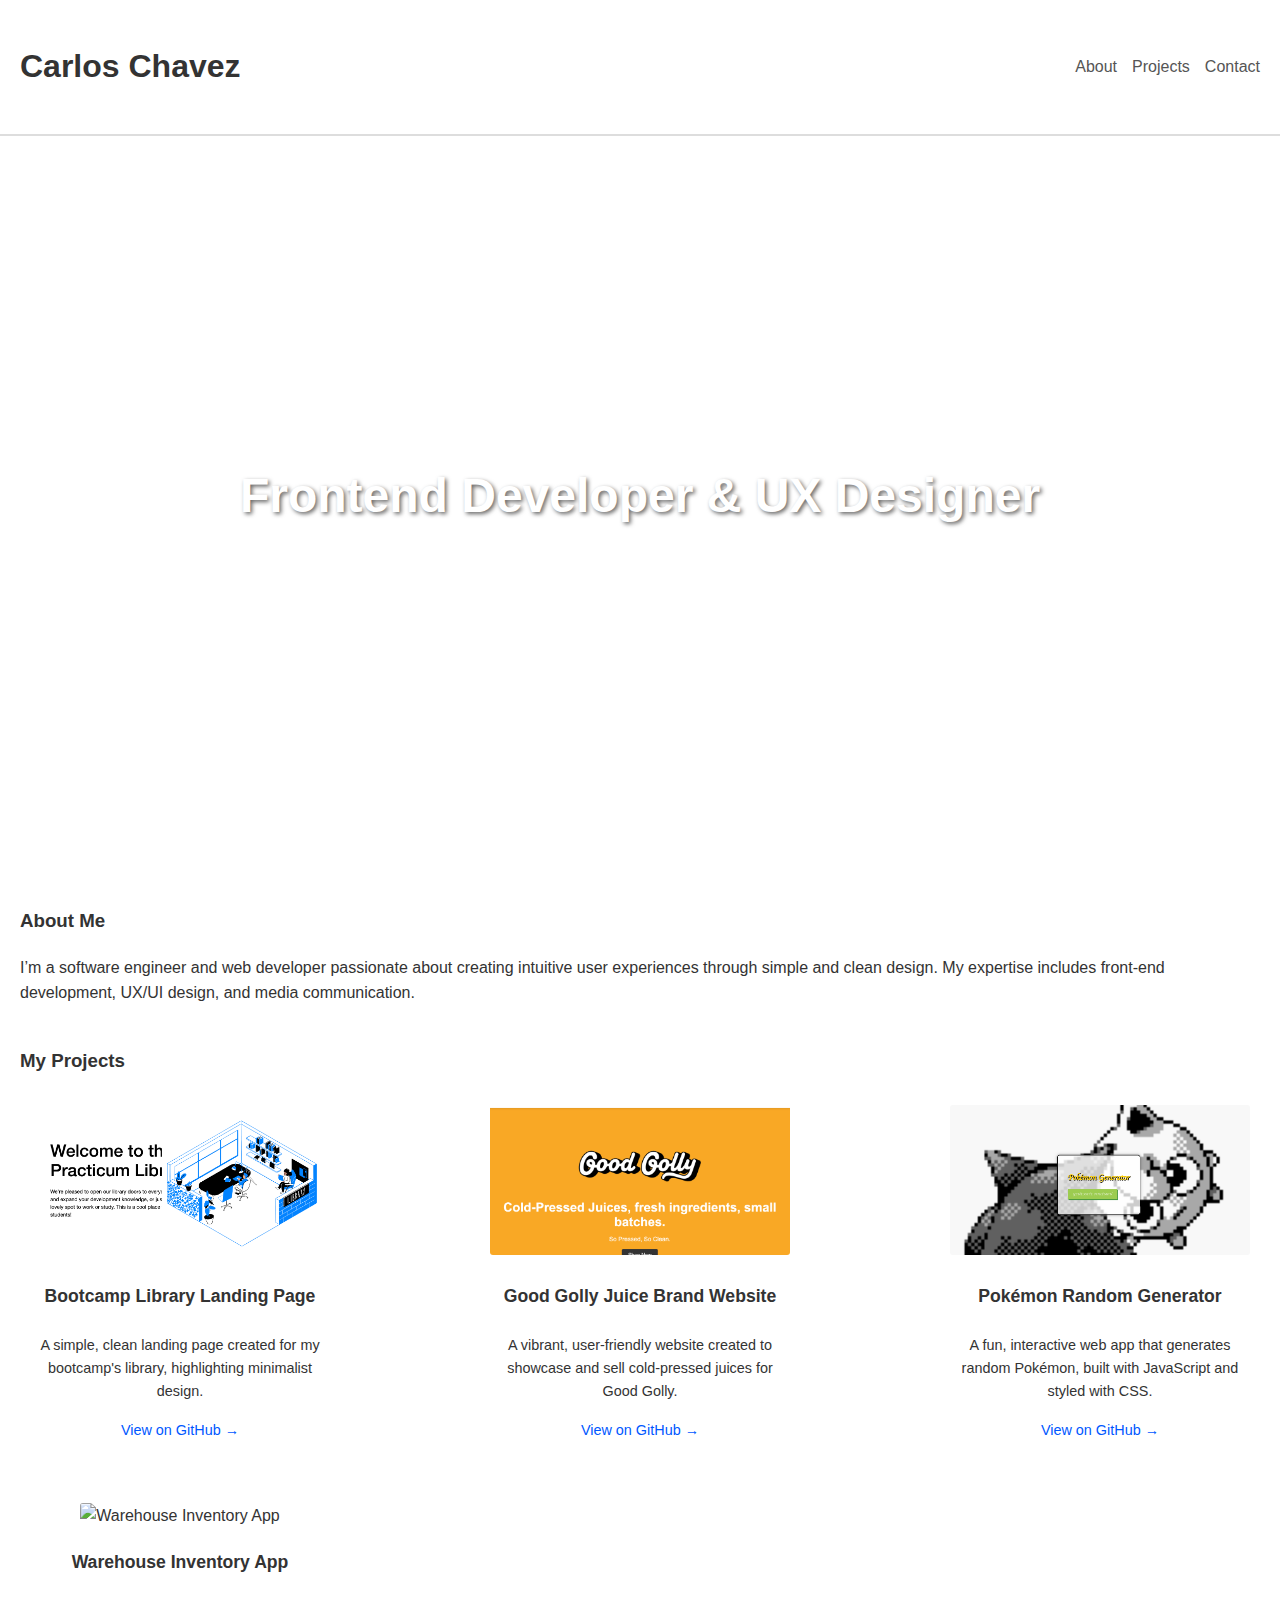
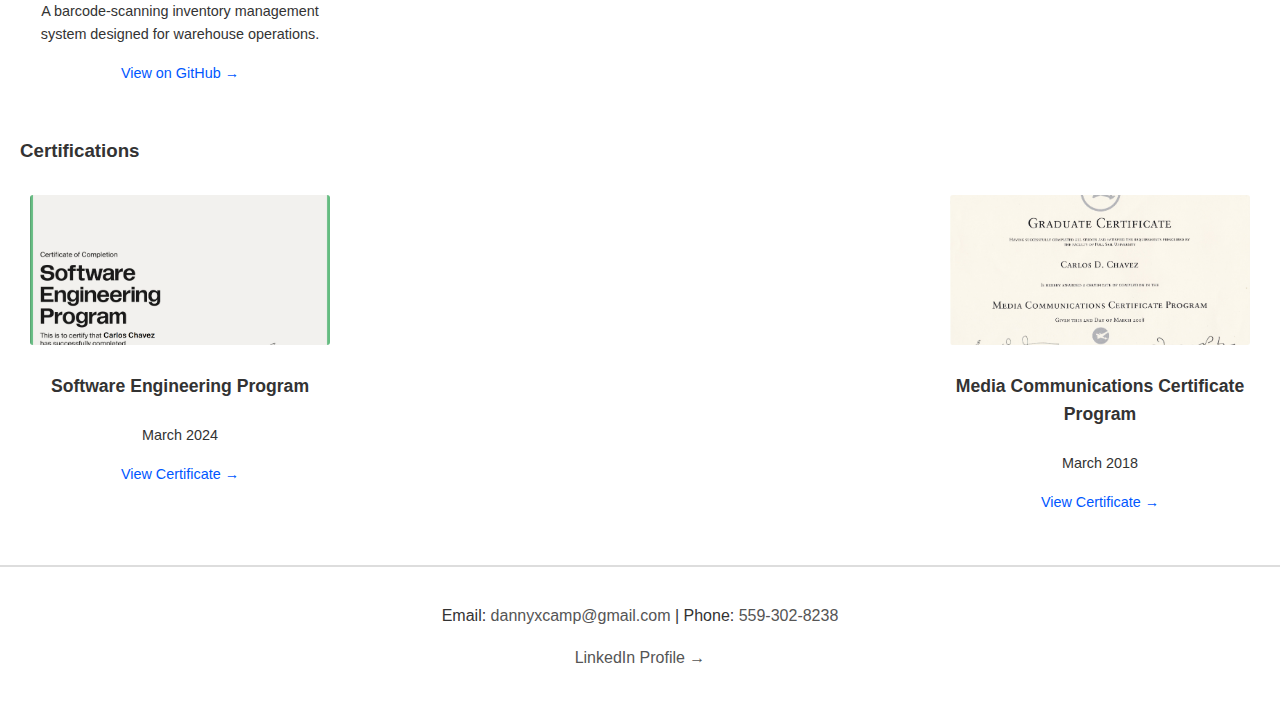
==== index.html @ 341c8815 "Update index.html" ====
<!DOCTYPE html>
<html lang="en">
<head>
    <meta charset="UTF-8">
    <meta name="viewport" content="width=device-width, initial-scale=1.0">
    <title>Carlos Chavez Portfolio</title>
    <link rel="stylesheet" href="style.css">
</head>
<body>
    <nav>
        <h1>Carlos Chavez</h1>
        <ul>
            <li><a href="#about">About</a></li>
            <li><a href="#projects">Projects</a></li>
            <li><a href="#contact">Contact</a></li>
        </ul>
    </nav>

    <section class="home-section">
        <h2>Frontend Developer & UX Designer</h2>
    </section>    

    <section id="about">
        <h3>About Me</h3>
        <p>
            I’m a software engineer and web developer passionate about creating intuitive user experiences through simple and clean design. My expertise includes front-end development, UX/UI design, and media communication.
        </p>
    </section>

    <section id="projects">
        <h3>My Projects</h3>
        <div class="project-list">
            <div class="project-item">
                <img src="assets/library-landing.png" alt="Library Landing Page">
                <h4>Bootcamp Library Landing Page</h4>
                <p>A simple, clean landing page created for my bootcamp's library, highlighting minimalist design.</p>
                <a href="https://github.com/wearyshepherd/se-project-library.git" target="_blank">View on GitHub →</a>
            </div>
    
            <div class="project-item">
                <img src="assets/good-golly.png" alt="Good Golly Juice Website">
                <h4>Good Golly Juice Brand Website</h4>
                <p>A vibrant, user-friendly website created to showcase and sell cold-pressed juices for Good Golly.</p>
                <a href="https://github.com/wearyshepherd/goodgolly.git" target="_blank">View on GitHub →</a>
            </div>
    
            <div class="project-item">
                <img src="assets/pokemon-generator.png" alt="Pokémon Random Generator">
                <h4>Pokémon Random Generator</h4>
                <p>A fun, interactive web app that generates random Pokémon, built with JavaScript and styled with CSS.</p>
                <a href="https://github.com/wearyshepherd/sprint-16.git" target="_blank">View on GitHub →</a>
            </div>
        </div>
        <div class="project-list">
            <div class="project-item" style="flex: 1; text-align: center;">
                <img src="assets/warehouse-inventory.png" alt="Warehouse Inventory App">
                <h4>Warehouse Inventory App</h4>
                <p>A barcode-scanning inventory management system designed for warehouse operations.</p>
                <a href="https://github.com/wearyshepherd/inventory.git" target="_blank">View on GitHub →</a>
            </div>
        </div>
    </section>  

    <section id="certifications">
        <h3>Certifications</h3>
        <div class="certification-list">
            <div class="certification-item">
                <img src="assets/certificate-thumbnail.png" alt="Software Engineering Certificate">
                <h4>Software Engineering Program</h4>
                <p>March 2024</p>
                <a href="assets/Carlos_Chavez_SE.pdf" target="_blank">View Certificate →</a>
            </div>
    
            <div class="certification-item">
                <img src="assets/media-communications-thumbnail.png" alt="Media Communications Certificate">
                <h4>Media Communications Certificate Program</h4>
                <p>March 2018</p>
                <a href="assets/media-communications-thumbnail.png" target="_blank">View Certificate →</a>
            </div>
        </div>
    </section>        

    <footer id="contact">
        <p>Email: <a href="mailto:dannyxchavez@gmail.com">dannyxcamp@gmail.com</a> | Phone: <a href="tel:5593028238">559-302-8238</a></p>
        <p><a href="https://www.linkedin.com/in/carlos-chavez-3085672a6/" target="_blank">LinkedIn Profile →</a></p>
    </footer>
</body>
</html>
---- style.css ----
body {
    font-family: 'Helvetica Neue', Arial, sans-serif;
    color: #333;
    background-color: #fff;
    margin: 0;
    padding: 0;
    line-height: 1.6;
}

nav {
    display: flex;
    justify-content: space-between;
    align-items: center;
    padding: 20px;
    border-bottom: 2px solid #ddd;
}

nav ul {
    list-style: none;
    padding: 0;
    margin: 0;
    display: flex;
    gap: 15px;
}

nav a {
    text-decoration: none;
    color: #555;
}

.home-section {
    background: url('assets/home-bg.png') no-repeat center center;
    background-size: cover;
    height: 80vh;
    display: flex;
    align-items: center;
    justify-content: center;
    color: #fff;
    text-shadow: 2px 2px 4px rgba(0,0,0,0.6);
    margin-bottom: 50px;
}

.home-section h2 {
    font-size: 3rem;
    text-align: center;
    margin: 0 20px;
}

section {
    padding: 0 20px;
    margin-bottom: 40px;
}

.project-list, .certification-list {
    display: flex;
    flex-direction: row;
    justify-content: space-between;
    gap: 20px;
    flex-wrap: wrap;
    margin-bottom: 40px;
}

.project-item, .certification-item {
    flex: 1;
    min-width: 250px;
    max-width: 300px;
    padding: 10px;
    text-align: center;
    background-color: transparent;
}

.project-item img, .certification-item img {
    width: 100%;
    height: 150px;
    object-fit: cover;
    border-radius: 3px;
    margin-bottom: 10px;
    transition: transform 0.3s ease;
}

.project-item img:hover, .certification-item img:hover {
    transform: translateY(-5px);
}

.project-item h4, .certification-item h4 {
    margin-top: 10px;
    font-size: 1.1rem;
}

.project-item p, .certification-item p {
    font-size: 0.9rem;
}

.project-item a, .certification-item a {
    font-size: 0.9rem;
    color: #0057ff;
    text-decoration: none;
}

.project-item a:hover, .certification-item a:hover {
    text-decoration: underline;
}

footer {
    text-align: center;
    padding: 20px;
    border-top: 2px solid #ddd;
}

footer a {
    text-decoration: none;
    color: #555;
}

footer a:hover {
    text-decoration: underline;
}

/* Mobile Responsiveness */
@media (max-width: 768px) {
    .home-section h2 {
        font-size: 2rem;
    }

    nav {
        flex-direction: column;
        gap: 10px;
    }

    .project-list, .certification-list {
        flex-direction: column;
        align-items: center;
    }

    .project-item, .certification-item {
        width: 90%;
        max-width: none;
    }
}
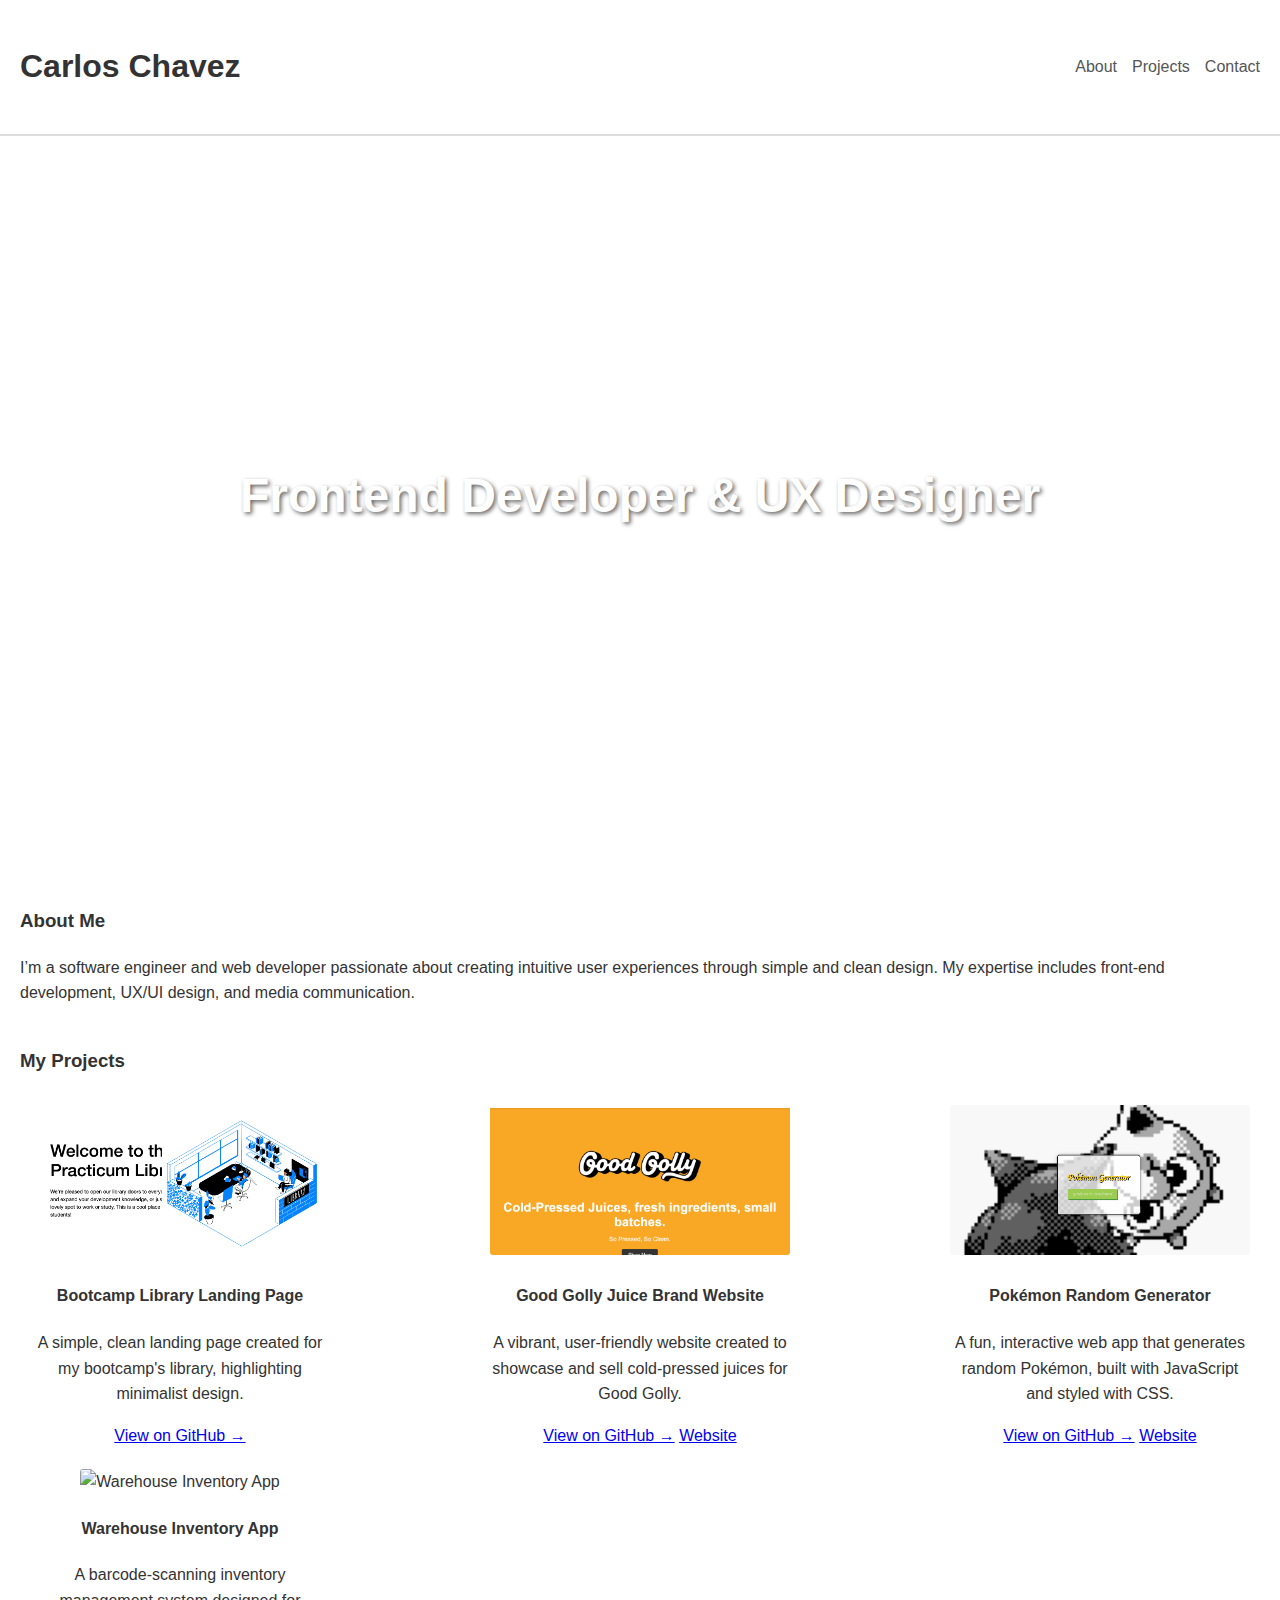
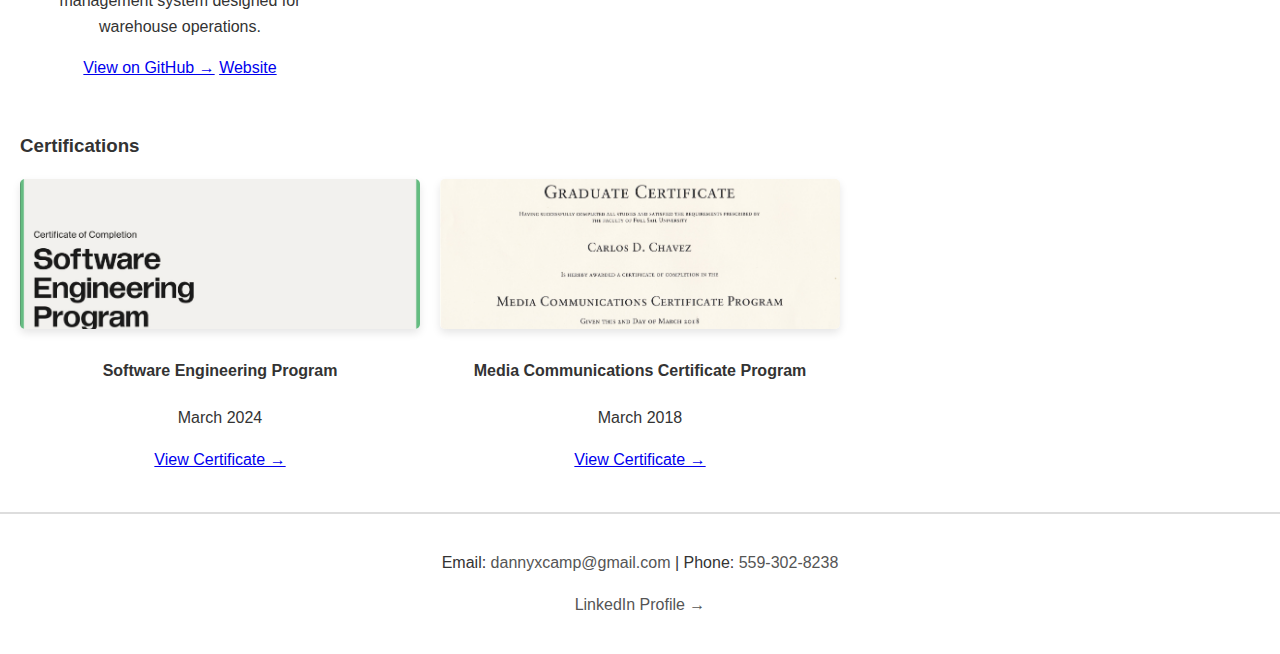
==== commit 8917c680: "Update index.html" ====
--- a/index.html
+++ b/index.html
@@ -42,6 +42,7 @@
                 <h4>Good Golly Juice Brand Website</h4>
                 <p>A vibrant, user-friendly website created to showcase and sell cold-pressed juices for Good Golly.</p>
                 <a href="https://github.com/wearyshepherd/goodgolly.git" target="_blank">View on GitHub →</a>
+                <a href="https://goodgolly.onrender.com" target="_blank">Website</a>
             </div>
     
             <div class="project-item">
@@ -49,6 +50,7 @@
                 <h4>Pokémon Random Generator</h4>
                 <p>A fun, interactive web app that generates random Pokémon, built with JavaScript and styled with CSS.</p>
                 <a href="https://github.com/wearyshepherd/sprint-16.git" target="_blank">View on GitHub →</a>
+                <a href="https://pokemon16.onrender.com" target="_blank">Website</a>
             </div>
         </div>
         <div class="project-list">
@@ -57,6 +59,7 @@
                 <h4>Warehouse Inventory App</h4>
                 <p>A barcode-scanning inventory management system designed for warehouse operations.</p>
                 <a href="https://github.com/wearyshepherd/inventory.git" target="_blank">View on GitHub →</a>
+                <a href="https://inventory-nrxo.onrender.com" target="_blank">Website</a>
             </div>
         </div>
     </section>  
--- a/style.css
+++ b/style.css
@@ -51,54 +51,59 @@
     margin-bottom: 40px;
 }
 
-.project-list, .certification-list {
+.project-list {
     display: flex;
-    flex-direction: row;
+    flex-wrap: wrap;
     justify-content: space-between;
     gap: 20px;
-    flex-wrap: wrap;
-    margin-bottom: 40px;
 }
 
-.project-item, .certification-item {
+.project-item {
     flex: 1;
     min-width: 250px;
     max-width: 300px;
+    text-align: center;
     padding: 10px;
-    text-align: center;
-    background-color: transparent;
 }
 
-.project-item img, .certification-item img {
+.project-wide {
+    width: 100%;
+    max-width: 100%;
+    text-align: center;
+}
+
+.project-item img {
     width: 100%;
     height: 150px;
     object-fit: cover;
     border-radius: 3px;
-    margin-bottom: 10px;
     transition: transform 0.3s ease;
 }
 
-.project-item img:hover, .certification-item img:hover {
+.project-item img:hover {
     transform: translateY(-5px);
 }
 
-.project-item h4, .certification-item h4 {
-    margin-top: 10px;
-    font-size: 1.1rem;
+.certification-list {
+    display: flex;
+    justify-content: flex-start;
+    gap: 20px;
+    flex-wrap: wrap;
 }
 
-.project-item p, .certification-item p {
-    font-size: 0.9rem;
+.certification-item {
+    flex: 1;
+    min-width: 300px;
+    max-width: 400px;
+    text-align: center;
 }
 
-.project-item a, .certification-item a {
-    font-size: 0.9rem;
-    color: #0057ff;
-    text-decoration: none;
-}
-
-.project-item a:hover, .certification-item a:hover {
-    text-decoration: underline;
+.certification-item img {
+    width: 100%;
+    height: 150px;
+    object-fit: cover;
+    border-radius: 5px;
+    box-shadow: 0 4px 8px rgba(0,0,0,0.1);
 }
 
 footer {
@@ -115,25 +120,3 @@
 footer a:hover {
     text-decoration: underline;
 }
-
-/* Mobile Responsiveness */
-@media (max-width: 768px) {
-    .home-section h2 {
-        font-size: 2rem;
-    }
-
-    nav {
-        flex-direction: column;
-        gap: 10px;
-    }
-
-    .project-list, .certification-list {
-        flex-direction: column;
-        align-items: center;
-    }
-
-    .project-item, .certification-item {
-        width: 90%;
-        max-width: none;
-    }
-}
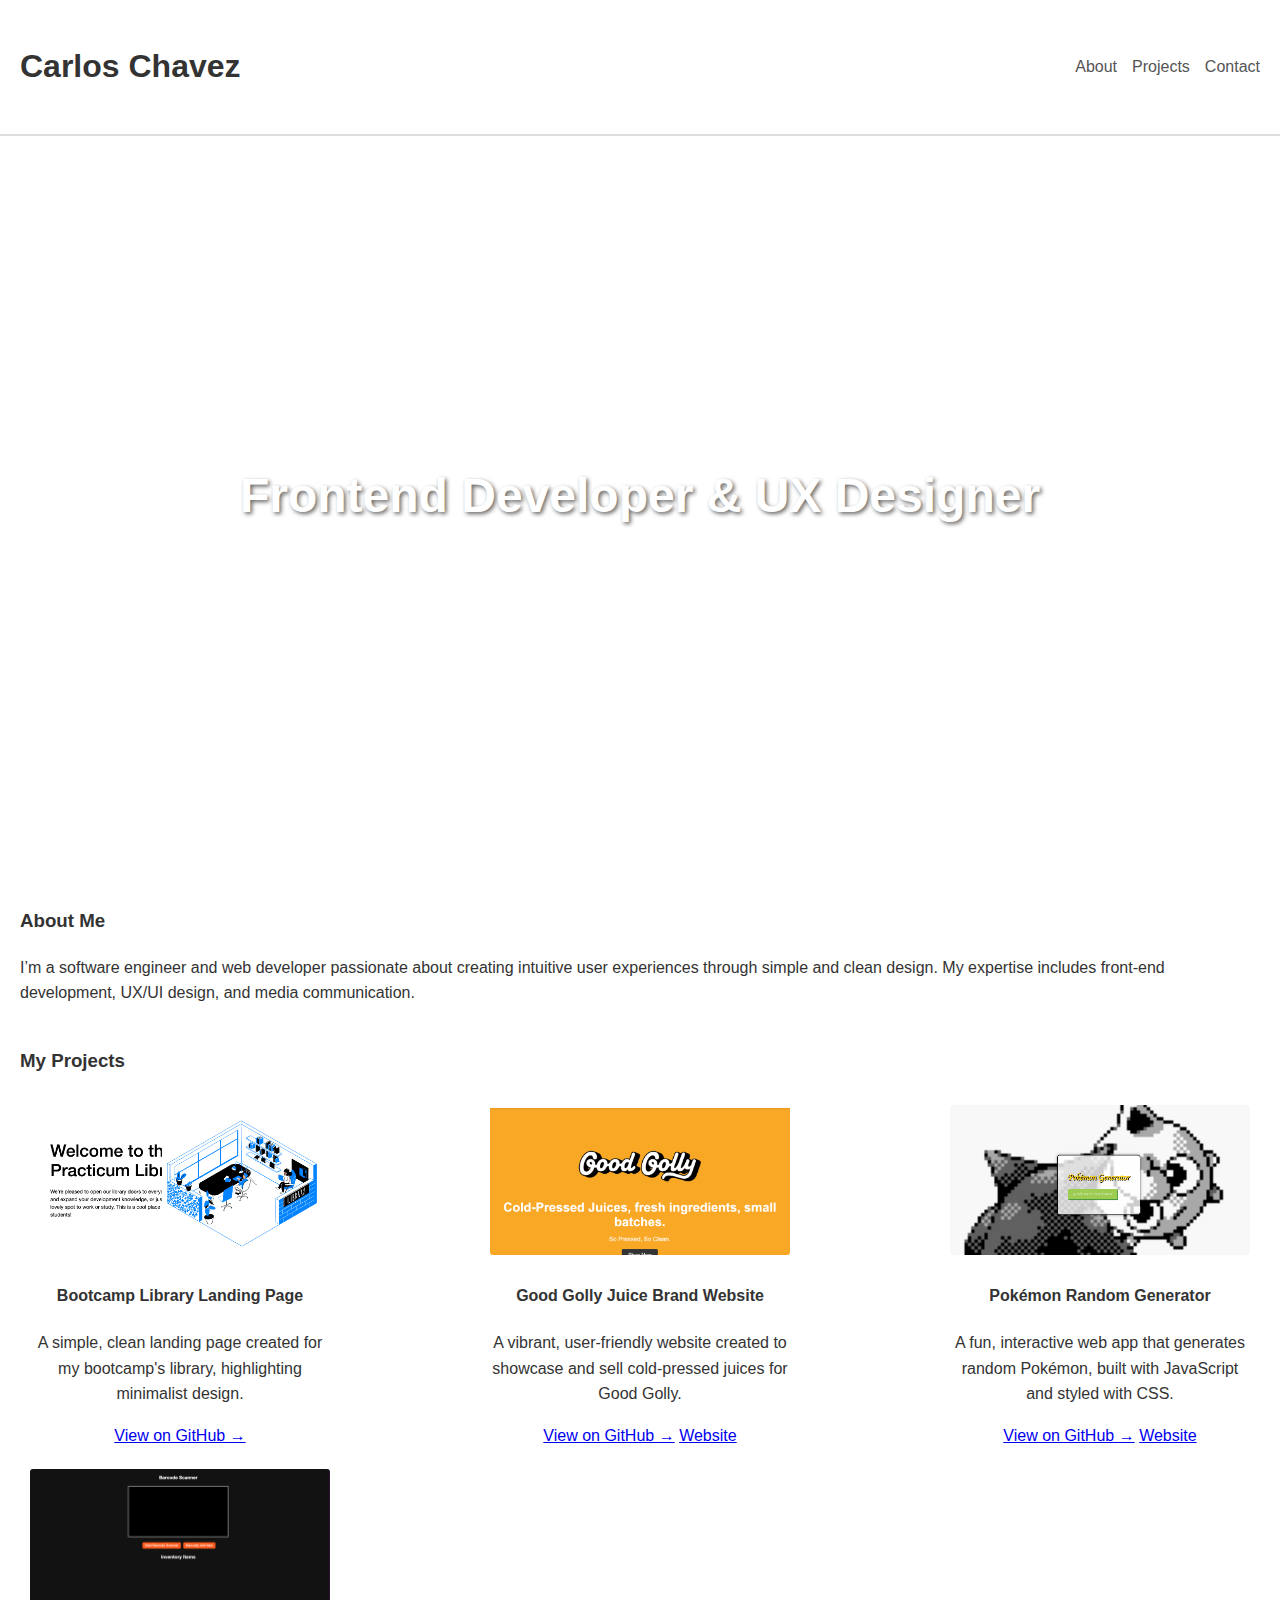
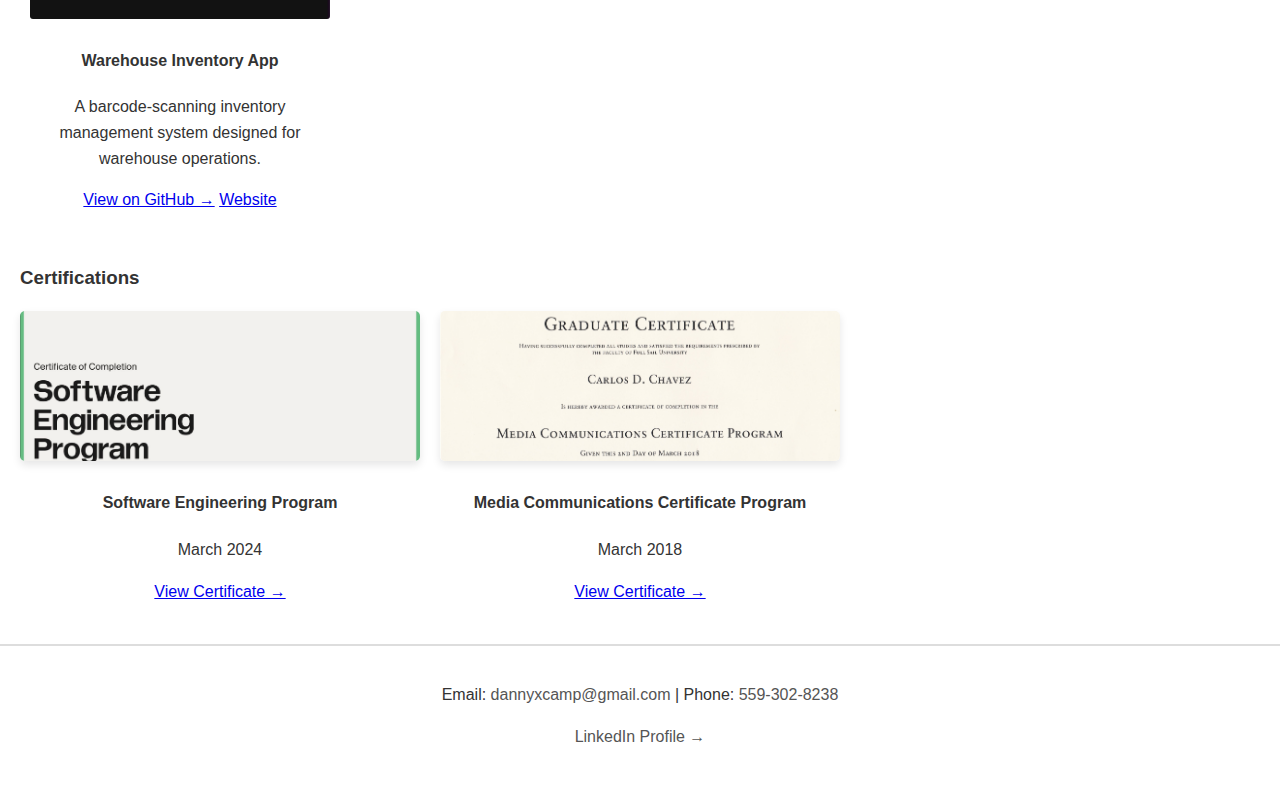
==== commit 54734314: "Update index.html" ====
--- a/index.html
+++ b/index.html
@@ -31,7 +31,7 @@
         <h3>My Projects</h3>
         <div class="project-list">
             <div class="project-item">
-                <img src="assets/library-landing.png" alt="Library Landing Page">
+                <img src="assets/library-landing.png" alt="Coffeeshop Practicum">
                 <h4>Bootcamp Library Landing Page</h4>
                 <p>A simple, clean landing page created for my bootcamp's library, highlighting minimalist design.</p>
                 <a href="https://github.com/wearyshepherd/se-project-library.git" target="_blank">View on GitHub →</a>
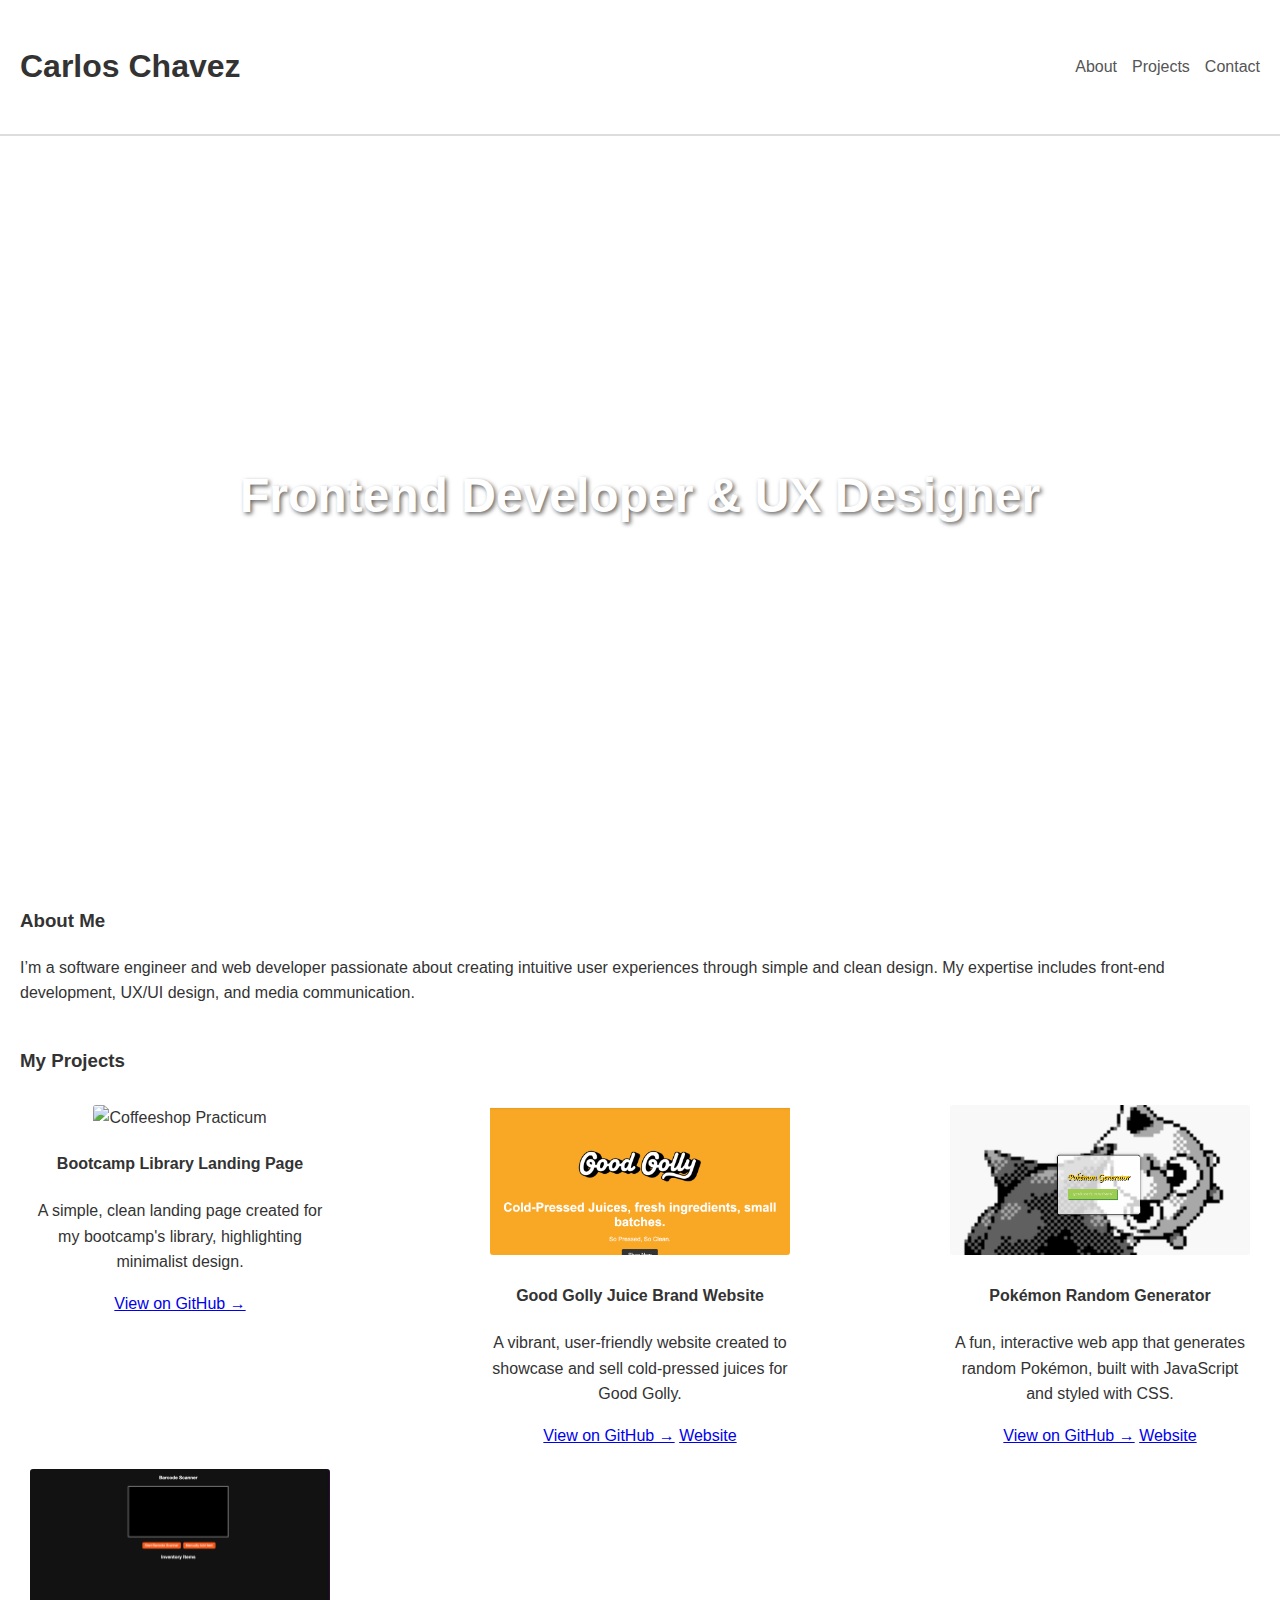
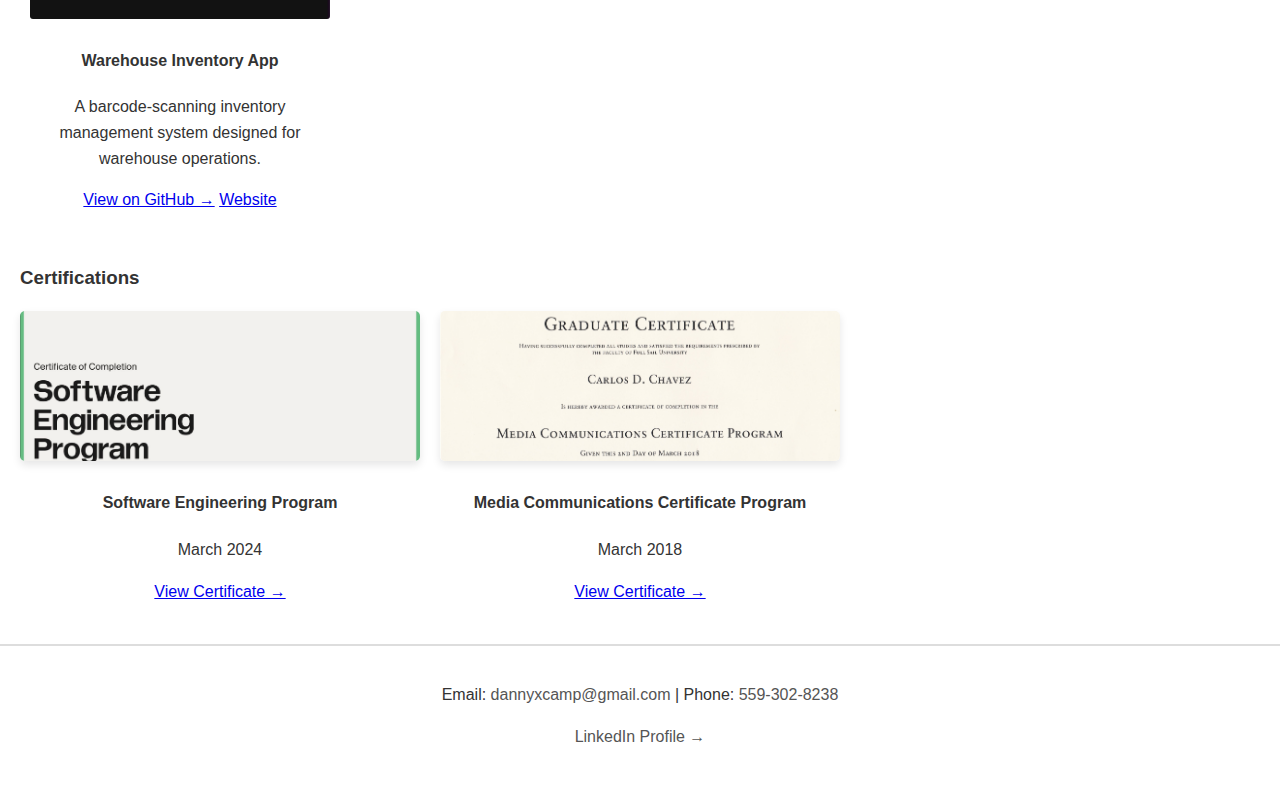
==== commit d86b2d27: "Update index.html" ====
--- a/index.html
+++ b/index.html
@@ -31,7 +31,7 @@
         <h3>My Projects</h3>
         <div class="project-list">
             <div class="project-item">
-                <img src="assets/library-landing.png" alt="Coffeeshop Practicum">
+                <img src="assets/coffeeshop-landing.png" alt="Coffeeshop Practicum">
                 <h4>Bootcamp Library Landing Page</h4>
                 <p>A simple, clean landing page created for my bootcamp's library, highlighting minimalist design.</p>
                 <a href="https://github.com/wearyshepherd/se-project-library.git" target="_blank">View on GitHub →</a>
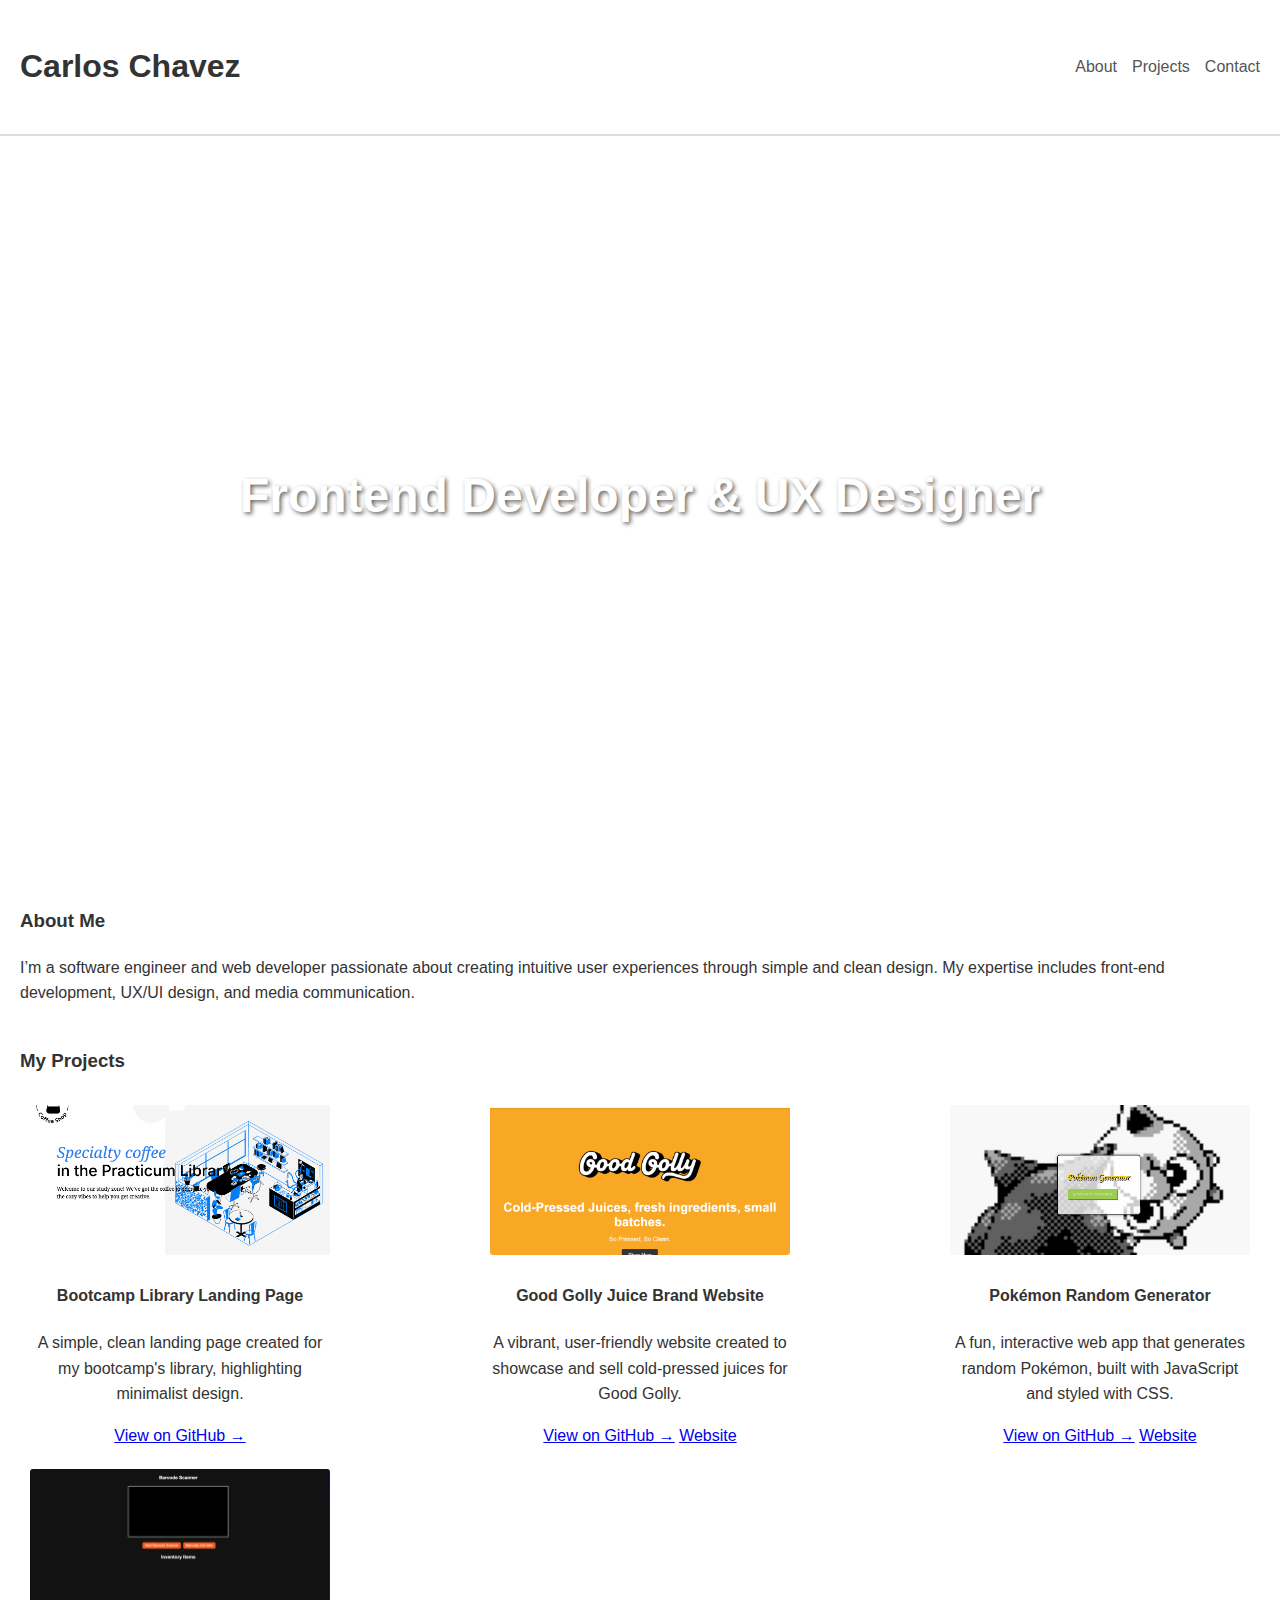
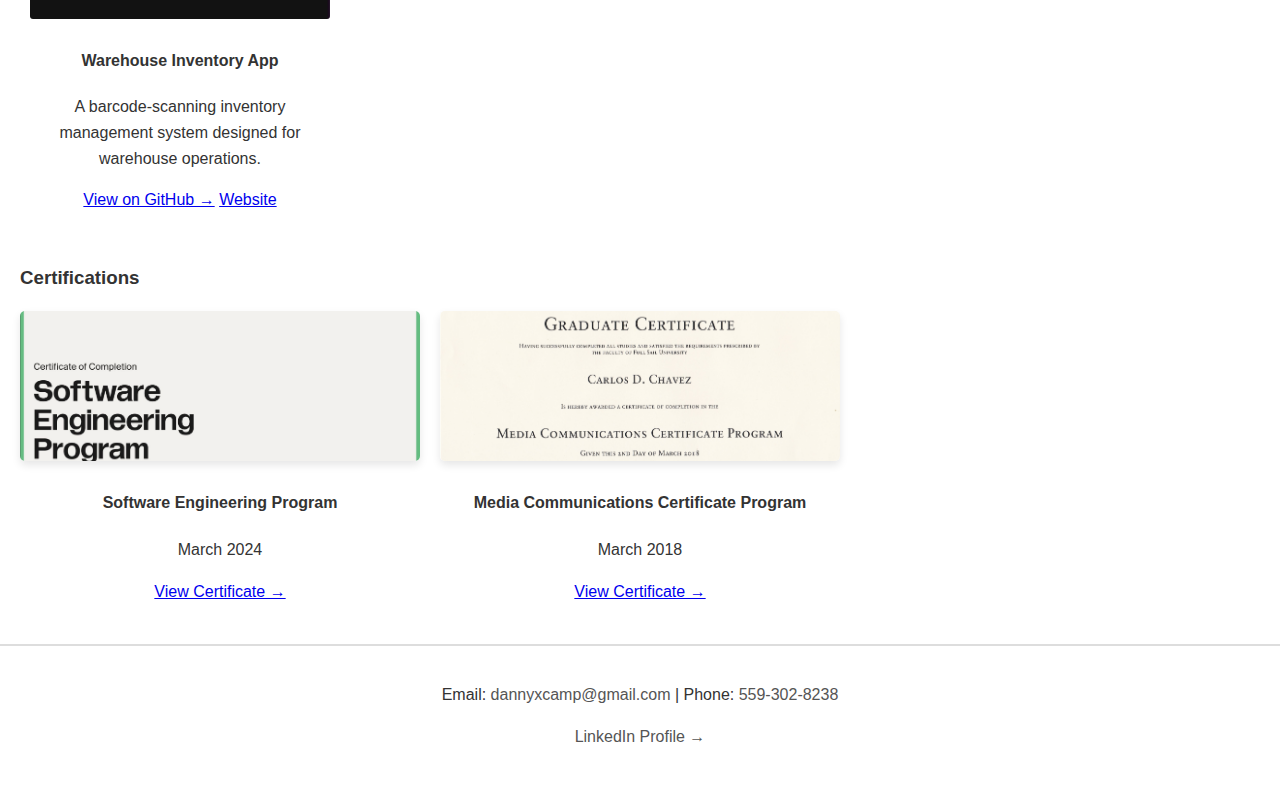
==== commit abe52836: "Update index.html" ====
--- a/index.html
+++ b/index.html
@@ -34,7 +34,7 @@
                 <img src="assets/coffeeshop-landing.png" alt="Coffeeshop Practicum">
                 <h4>Bootcamp Library Landing Page</h4>
                 <p>A simple, clean landing page created for my bootcamp's library, highlighting minimalist design.</p>
-                <a href="https://github.com/wearyshepherd/se-project-library.git" target="_blank">View on GitHub →</a>
+                <a href="https://github.com/wearyshepherd/se_project_coffeeshop.git" target="_blank">View on GitHub →</a>
             </div>
     
             <div class="project-item">
@@ -71,7 +71,7 @@
                 <img src="assets/certificate-thumbnail.png" alt="Software Engineering Certificate">
                 <h4>Software Engineering Program</h4>
                 <p>March 2024</p>
-                <a href="assets/Carlos_Chavez_SE.pdf" target="_blank">View Certificate →</a>
+                <a href="assets/carlos_chavez_SE.pdf" target="_blank">View Certificate →</a>
             </div>
     
             <div class="certification-item">
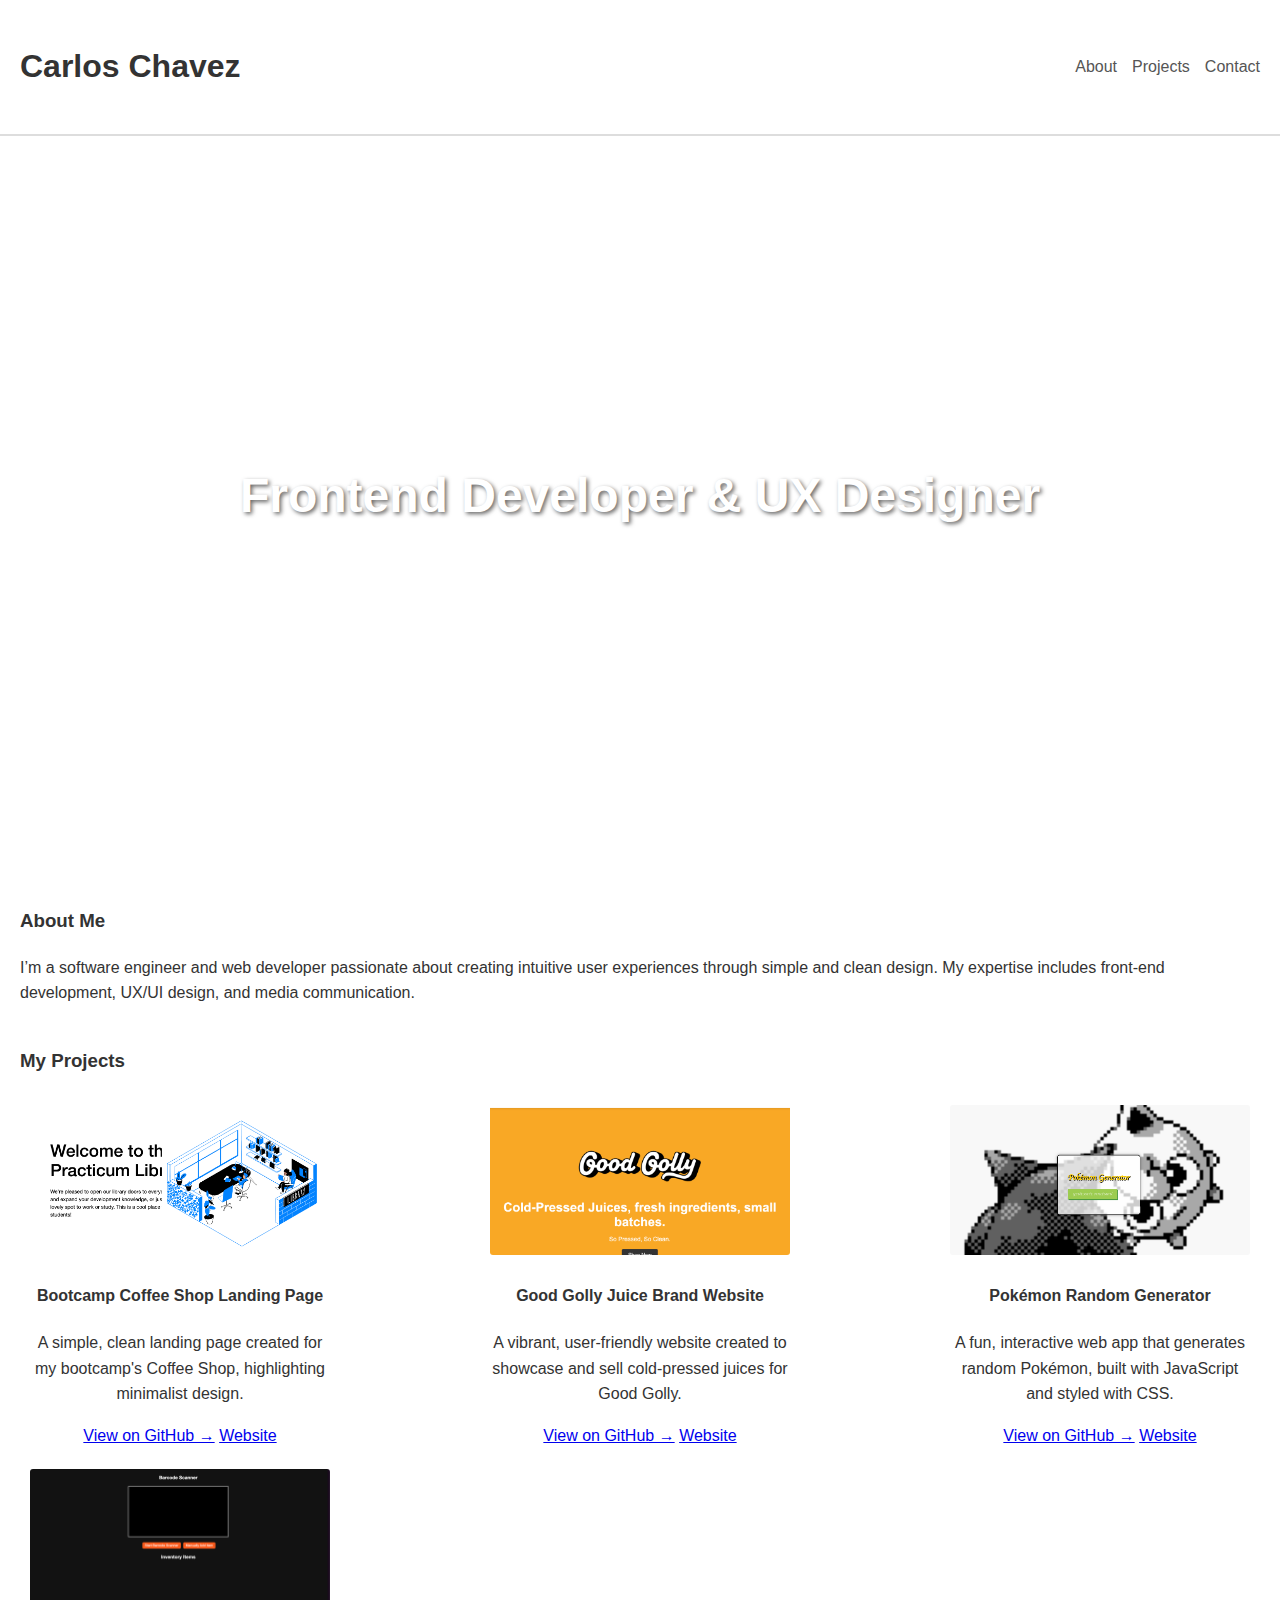
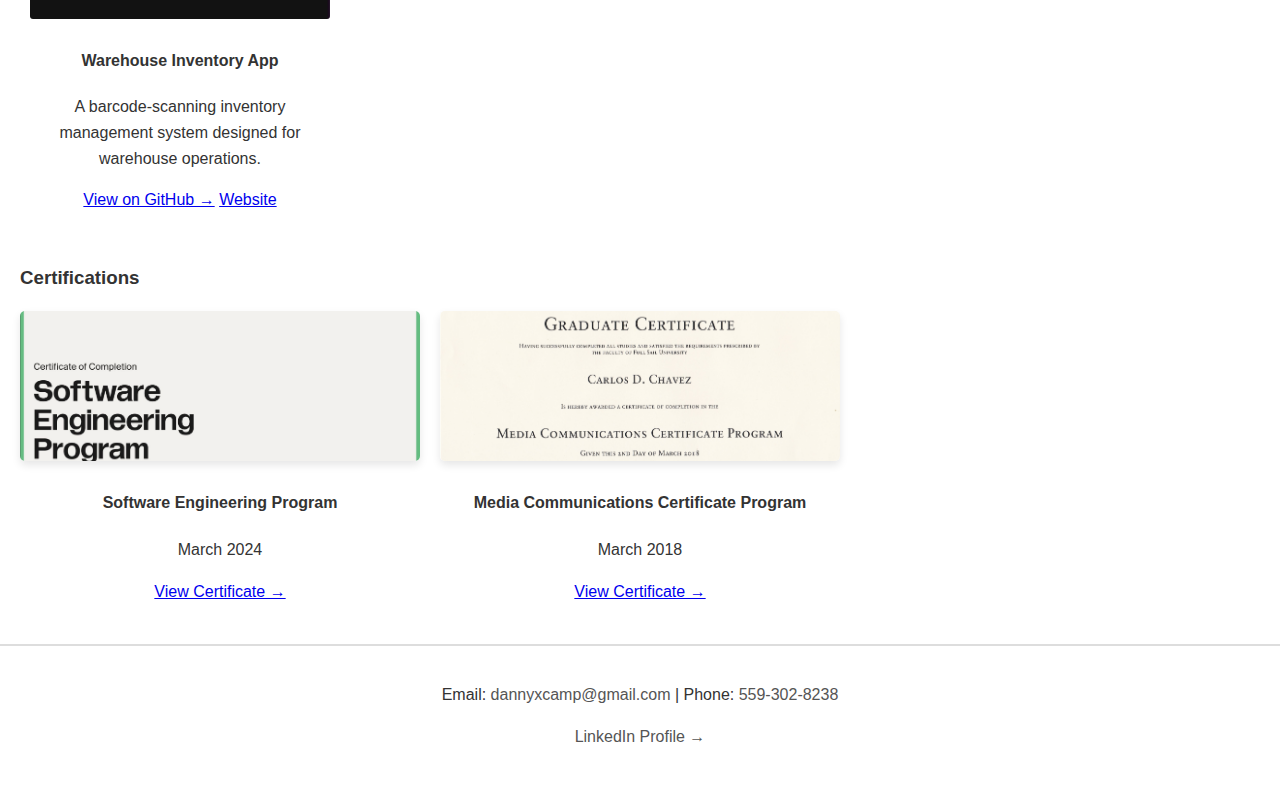
==== commit 81e1c0f5: "Update index.html" ====
--- a/index.html
+++ b/index.html
@@ -31,10 +31,12 @@
         <h3>My Projects</h3>
         <div class="project-list">
             <div class="project-item">
-                <img src="assets/coffeeshop-landing.png" alt="Coffeeshop Practicum">
-                <h4>Bootcamp Library Landing Page</h4>
-                <p>A simple, clean landing page created for my bootcamp's library, highlighting minimalist design.</p>
-                <a href="https://github.com/wearyshepherd/se_project_coffeeshop.git" target="_blank">View on GitHub →</a>
+                <img src="assets/library-landing.png" alt="Library Landing Page">
+
+                <h4>Bootcamp Coffee Shop Landing Page</h4>
+                <p>A simple, clean landing page created for my bootcamp's Coffee Shop, highlighting minimalist design.</p>
+                <a href="https://github.com/wearyshepherd/se-project-library.git" target="_blank">View on GitHub →</a>
+                <a href="assets/main/shop/index.html" target="_blank">Website</a>
             </div>
     
             <div class="project-item">
@@ -71,7 +73,7 @@
                 <img src="assets/certificate-thumbnail.png" alt="Software Engineering Certificate">
                 <h4>Software Engineering Program</h4>
                 <p>March 2024</p>
-                <a href="assets/carlos_chavez_SE.pdf" target="_blank">View Certificate →</a>
+                <a href="assets/Carlos_Chavez_SE.pdf" target="_blank">View Certificate →</a>
             </div>
     
             <div class="certification-item">
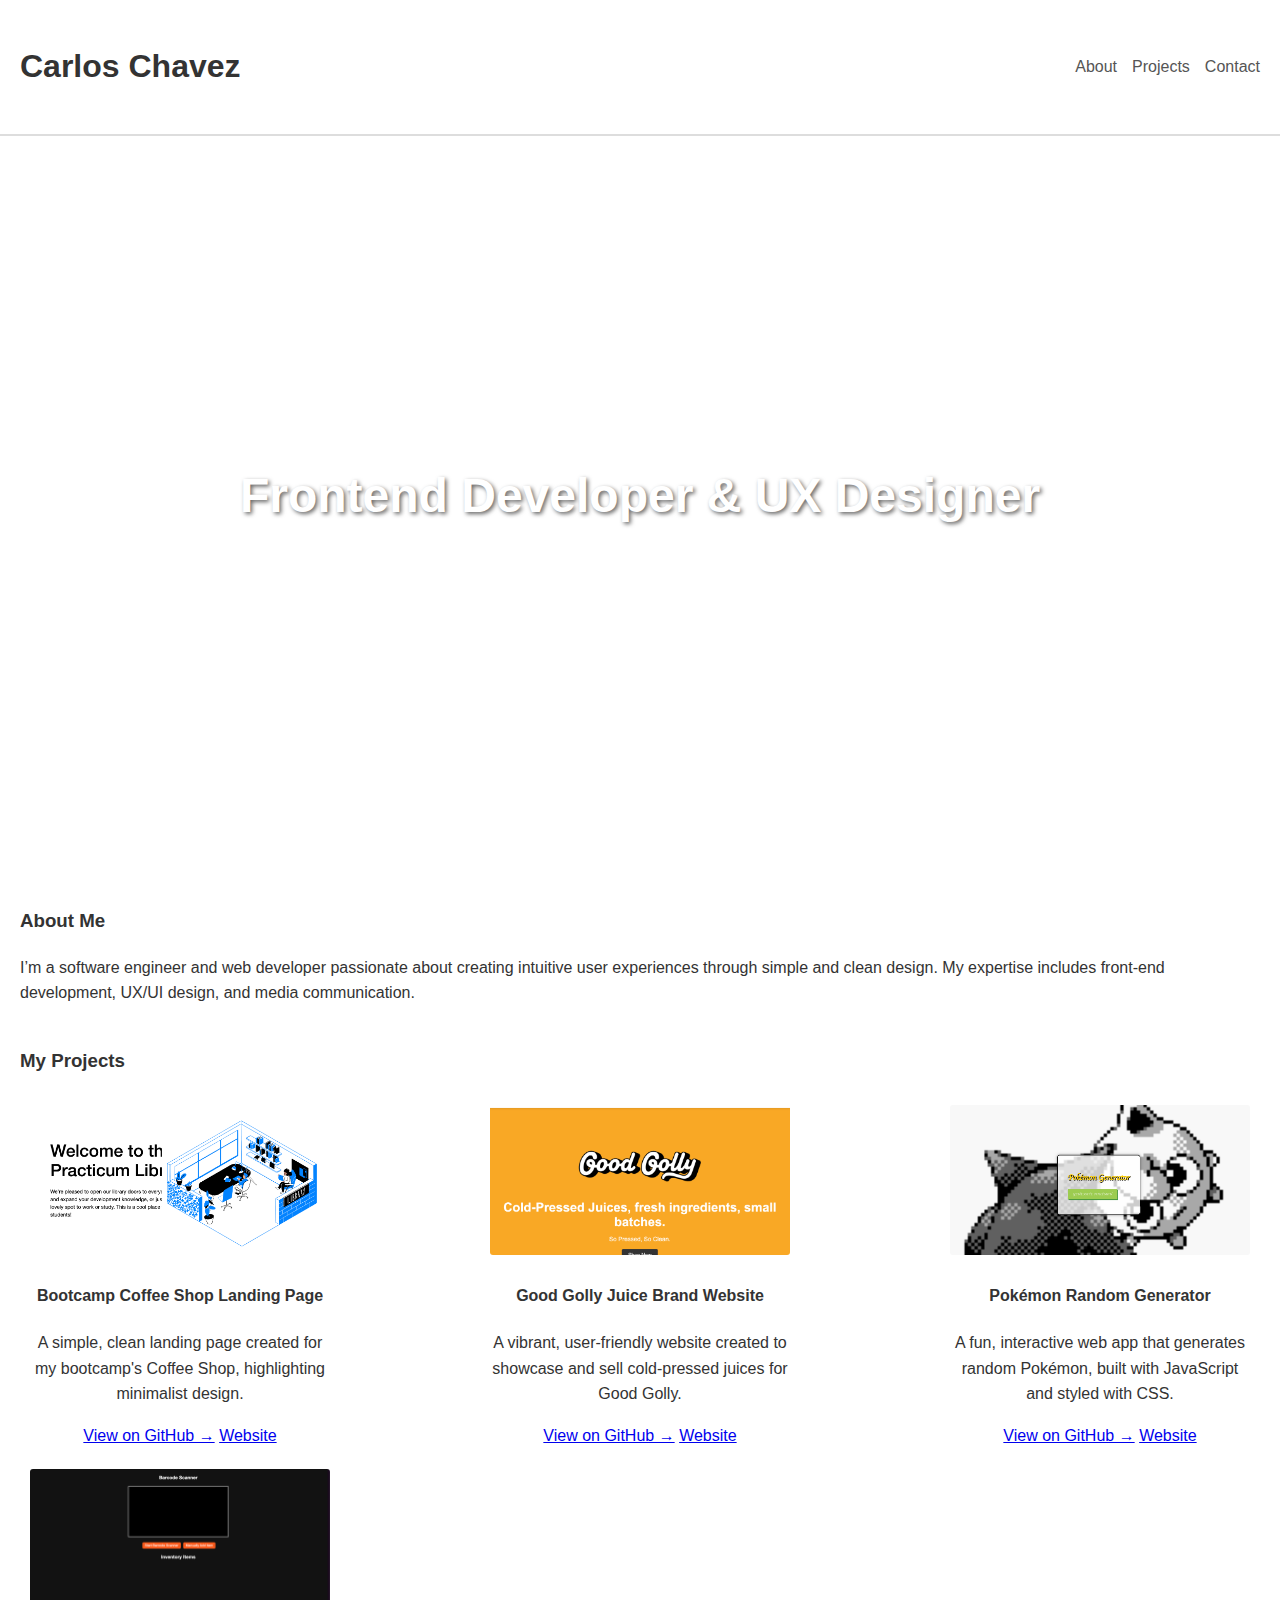
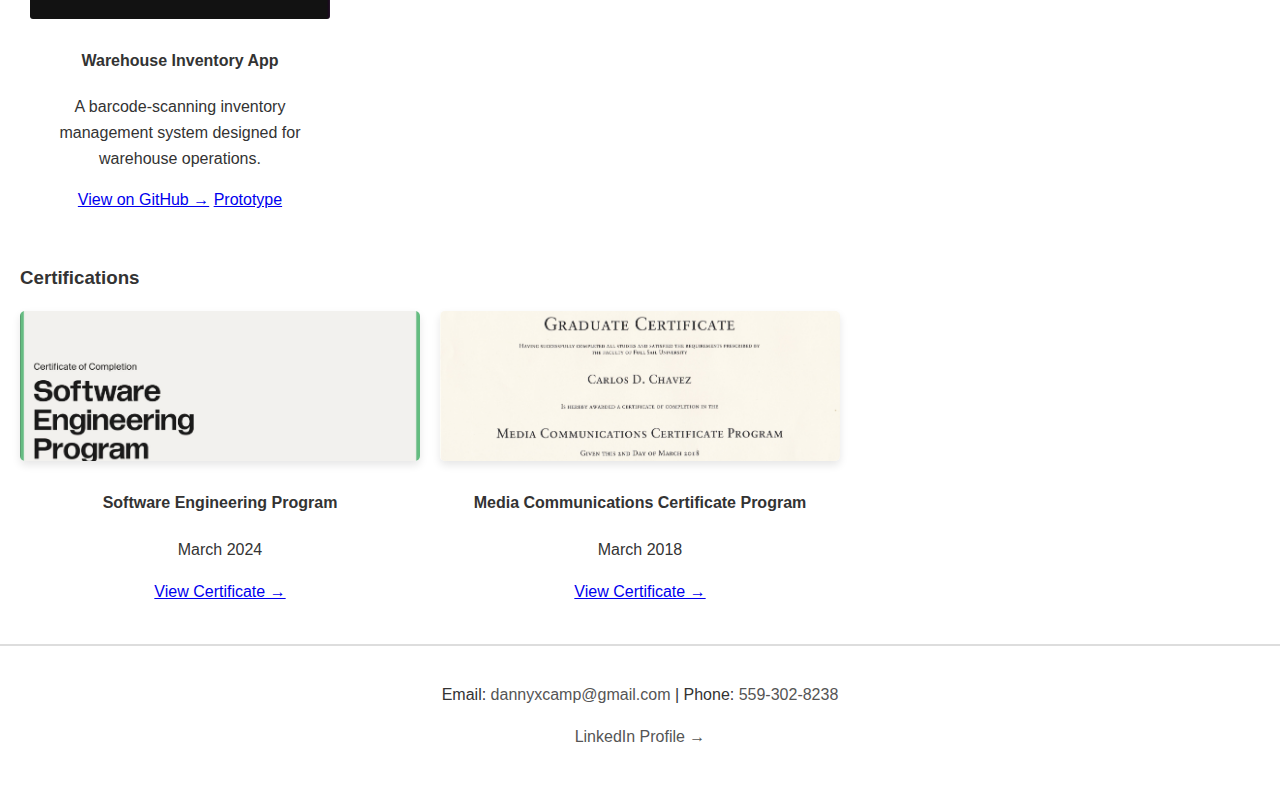
==== commit 2c6225fd: "Update index.html" ====
--- a/index.html
+++ b/index.html
@@ -61,7 +61,7 @@
                 <h4>Warehouse Inventory App</h4>
                 <p>A barcode-scanning inventory management system designed for warehouse operations.</p>
                 <a href="https://github.com/wearyshepherd/inventory.git" target="_blank">View on GitHub →</a>
-                <a href="https://inventory-nrxo.onrender.com" target="_blank">Website</a>
+                <a href="https://inventory-nrxo.onrender.com" target="_blank">Prototype</a>
             </div>
         </div>
     </section>  
